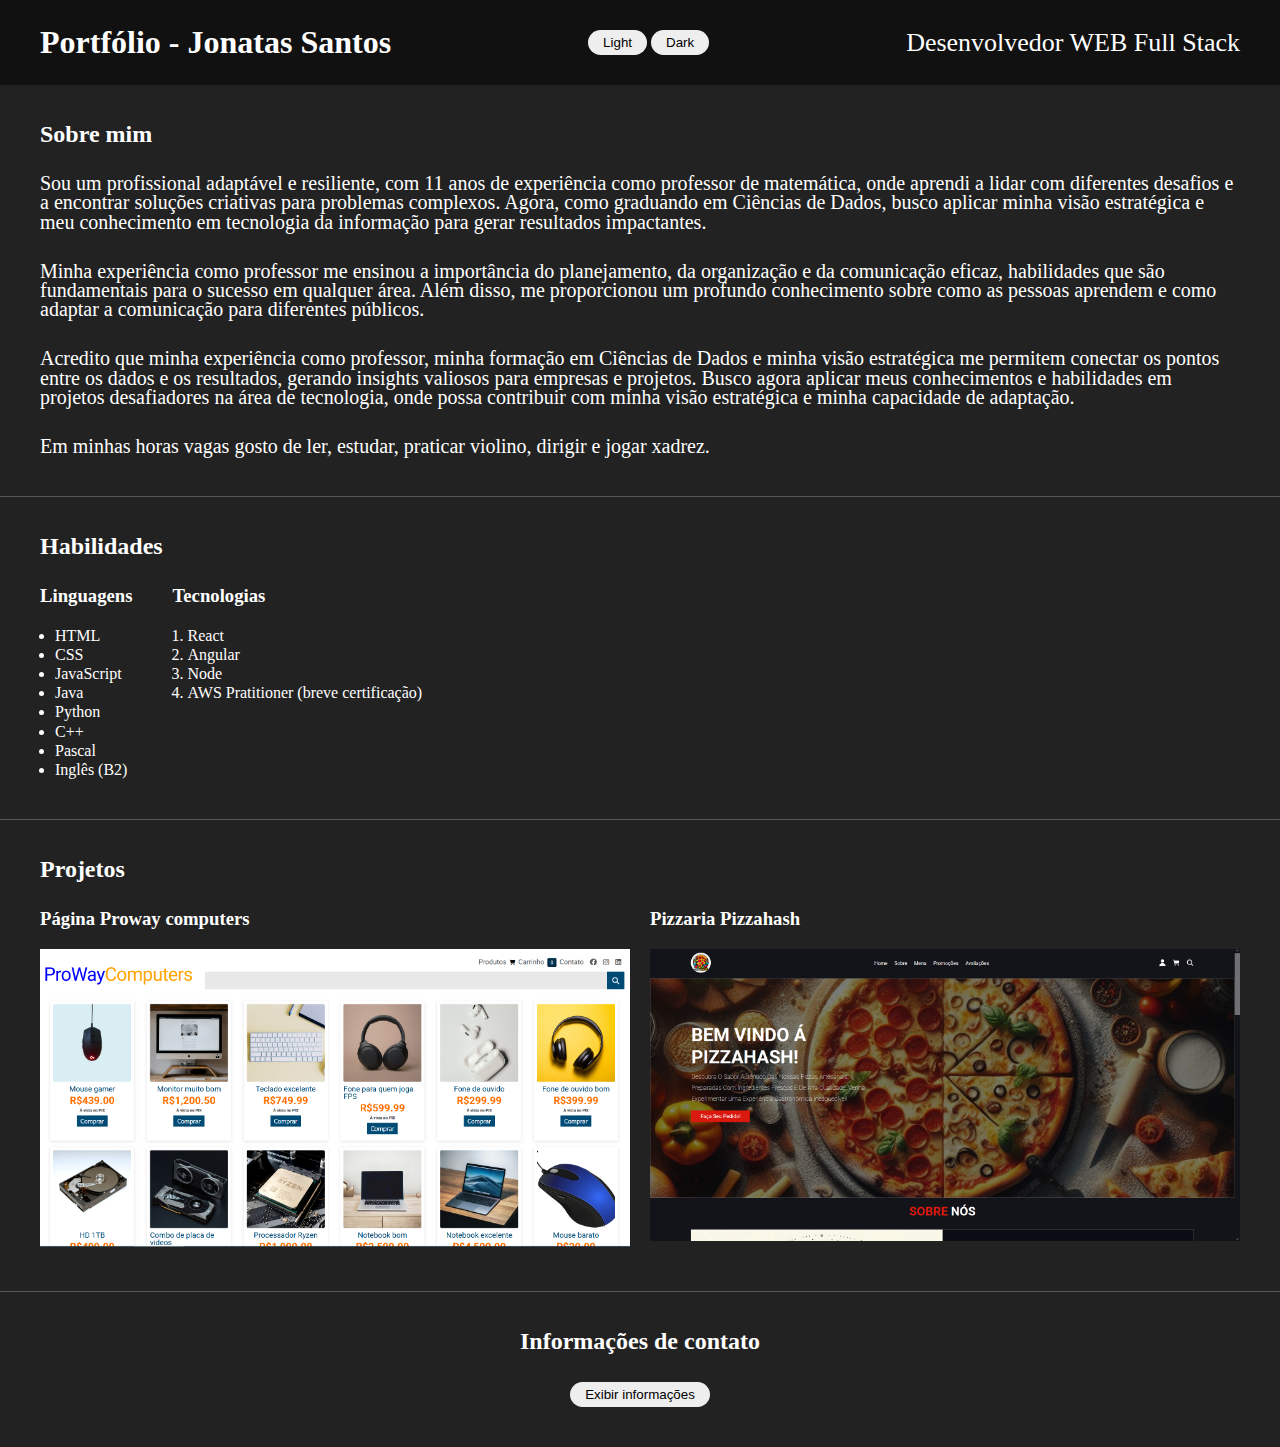
==== index.html @ dd229061 "Inclusão página pizzahash" ====
<!DOCTYPE html>
<html lang="en">
  <head>
    <meta charset="UTF-8" />
    <meta name="viewport" content="width=device-width, initial-scale=1.0" />
    <title>Página de portfólio</title>

    <link rel="stylesheet" href="estilos.css" />

    <!-- <style>
            body{
        background-color: #222; 
        color:white
        }
        header{
            background-color: #111;           
        }
    </style> -->
  </head>
  <body class="">
    <header>
      <h1>Portfólio - Jonatas Santos</h1>

      <div>
        <button class="botao-lihgt">Light</button>
        <button class="botao-dark">Dark</button>
      </div>

      <p class="função">Desenvolvedor WEB Full Stack</p>
    </header>

    <section>
      <h2>Sobre mim</h2>
      <p>
        Sou um profissional adaptável e resiliente, com 11 anos de experiência
        como professor de matemática, onde aprendi a lidar com diferentes
        desafios e a encontrar soluções criativas para problemas complexos.
        Agora, como graduando em Ciências de Dados, busco aplicar minha visão
        estratégica e meu conhecimento em tecnologia da informação para gerar
        resultados impactantes.
      </p>

      <p>
        Minha experiência como professor me ensinou a importância do
        planejamento, da organização e da comunicação eficaz, habilidades que
        são fundamentais para o sucesso em qualquer área. Além disso, me
        proporcionou um profundo conhecimento sobre como as pessoas aprendem e
        como adaptar a comunicação para diferentes públicos.
      </p>

      <p>
        Acredito que minha experiência como professor, minha formação em
        Ciências de Dados e minha visão estratégica me permitem conectar os
        pontos entre os dados e os resultados, gerando insights valiosos para
        empresas e projetos. Busco agora aplicar meus conhecimentos e
        habilidades em projetos desafiadores na área de tecnologia, onde possa
        contribuir com minha visão estratégica e minha capacidade de adaptação.
      </p>

      <p>
        Em minhas horas vagas gosto de ler, estudar, praticar violino, dirigir e
        jogar xadrez.
      </p>
    </section>

    <!-- Seção habilidades -->

    <section>
      <h2>Habilidades</h2>

      <div class="habilidades">
        <div class="habilidade">
          <h3>Linguagens</h3>
          <ul>
            <li>HTML</li>
            <li>CSS</li>
            <li>JavaScript</li>
            <li>Java</li>
            <li>Python</li>
            <li>C++</li>
            <li>Pascal</li>
            <li>Inglês (B2)</li>
          </ul>
        </div>

        <div class="habilidade">
          <h3>Tecnologias</h3>
          <ol>
            <li>React</li>
            <li>Angular</li>
            <li>Node</li>
            <li>AWS Pratitioner (breve certificação)</li>
          </ol>
        </div>
      </div>
    </section>

    <!-- Seção projetos -->
    <section>
      <h2>Projetos</h2>
      <div class="projetos">
        <div class="projeto">
          <h3>Página Proway computers</h3>

          <a target="_blank" href="https://jonatasjs-dev.github.io/proway/"
            ><img
              width="600px"
              src="imagens/proway-computers.png"
              alt="print site proway"
          /></a>
        </div>

        <div class="projeto">
          <h3>Pizzaria Pizzahash</h3>

          <a target="_blank" href="https://jonatasjs-dev.github.io/pizza-hash/"
            ><img
              width="600px"
              src="imagens/pizzaria.png"
              alt="print site pizzaria"
          /></a>
        </div>

        <!-- <div class="projeto">
          <h3>Réplica do site do youtube</h3>
          <img
            width="600px"
            src="../imagens/youtube.png"
            alt="Print do projeto do youtube"
          />
          <a target="_blank" href="https://www.youtube.com/watch?v=Lj-ON3QcFTQ"
            >Clique aqui para acessar</a
          >
        </div> -->
      </div>
    </section>

    <footer>
      <h2>Informações de contato</h2>

      <button class="botao-informacoes">Exibir informações</button>
      <div class="informacoes">
        <p>Email jonatasjs.dev@gmail.com</p>
        <p>Telefone: (11) 96360-2992</p>
        <p>
          <a href="https://jonatasjs-dev.github.io/meu-portfolio/"
            >Site: jonatasjs-dev</a
          >
        </p>
      </div>
    </footer>

    <script src="script.js"></script>
  </body>
</html>
---- estilos.css ----
* {
  margin: 0;
  padding: 0;
  box-sizing: border-box;
}
img {
  max-width: 100%;
}

a {
  color: inherit;
  transition: color 0.2s linear;
}

.light a:hover {
  color: #555;
}

a:hover {
  color: lightblue;
}

button {
  padding: 5px 15px;
  border-radius: 1000px;
  border: none;
  background-color: #eee;
  transition: background-color 0.2s linear;
  cursor: pointer;
}

.light button {
  background-color: #aaa;
  color: white;
}

button:hover {
  background-color: #aaa;
}

.light button:hover {
  background-color: #aaa;
  color: #777;
}

body {
  background-color: #222;
  color: white;
  font-family: "Montserrat";
  line-height: 120%;
}

.light {
  background-color: #eee;
  color: #222;
}

header {
  background-color: #111;
  padding: 30px 40px;
  display: flex;
  justify-content: space-between;
  align-items: center;
}

.light header {
  background-color: #ddd;
}

footer {
  align-items: center;
  text-align: center;
}

section,
footer {
  padding: 40px;
  display: flex;
  flex-direction: column;
  gap: 30px;
}
section {
  border-bottom: 1px solid #555;
}

ol,
ul {
  margin-left: 15px;
}

.função {
  font-size: 26px;
}

.habilidades {
  display: flex;
  gap: 40px;
}

.habilidade {
  display: flex;
  flex-direction: column;
  gap: 20px;
}

.projeto {
  display: flex;
  flex-direction: column;
  gap: 20px;
}
.projetos {
  display: flex;
  gap: 20px;
}

.informacoes {
  display: none;
}

.informacoes.visivel {
  display: block;
}

p {
  font-size: 20px;
}
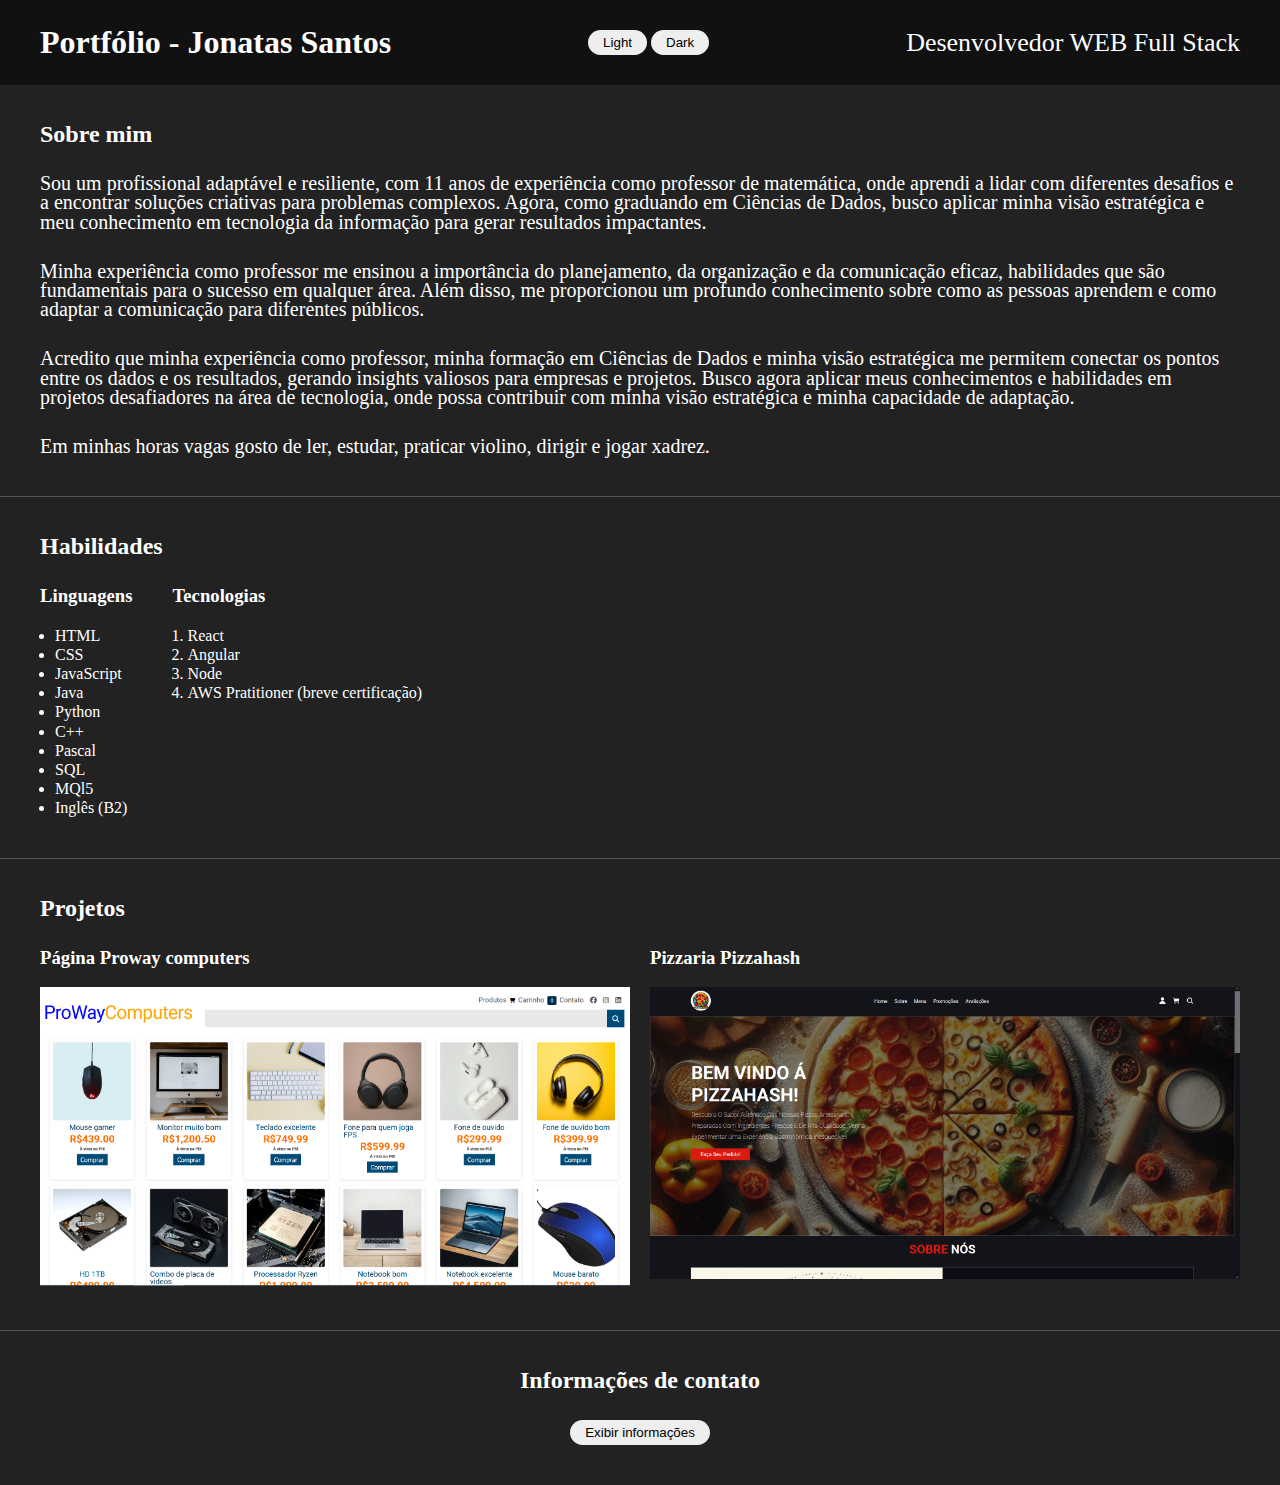
==== commit 860ec4a8: "Atualização linguagens" ====
--- a/index.html
+++ b/index.html
@@ -79,6 +79,8 @@
             <li>Python</li>
             <li>C++</li>
             <li>Pascal</li>
+            <li>SQL</li>
+            <li>MQl5</li>
             <li>Inglês (B2)</li>
           </ul>
         </div>
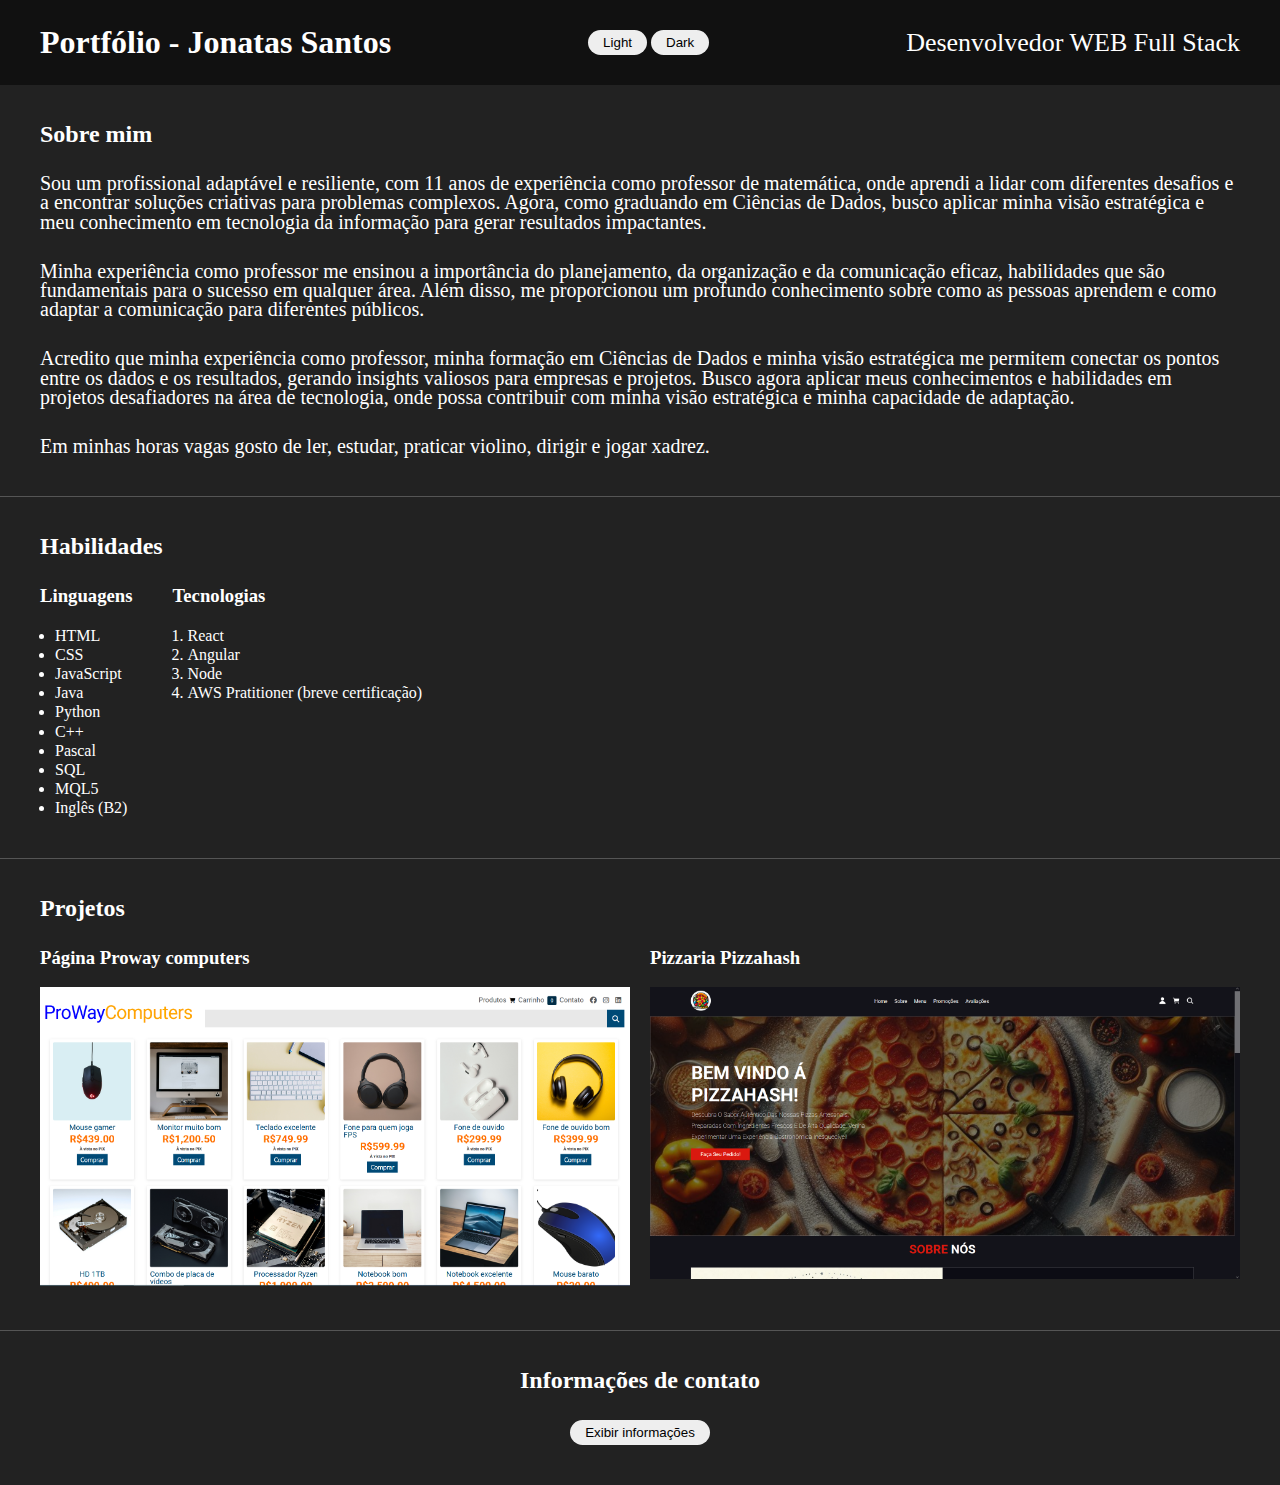
==== commit ff13dd40: "Atualização linguagens" ====
--- a/index.html
+++ b/index.html
@@ -80,7 +80,7 @@
             <li>C++</li>
             <li>Pascal</li>
             <li>SQL</li>
-            <li>MQl5</li>
+            <li>MQL5</li>
             <li>Inglês (B2)</li>
           </ul>
         </div>
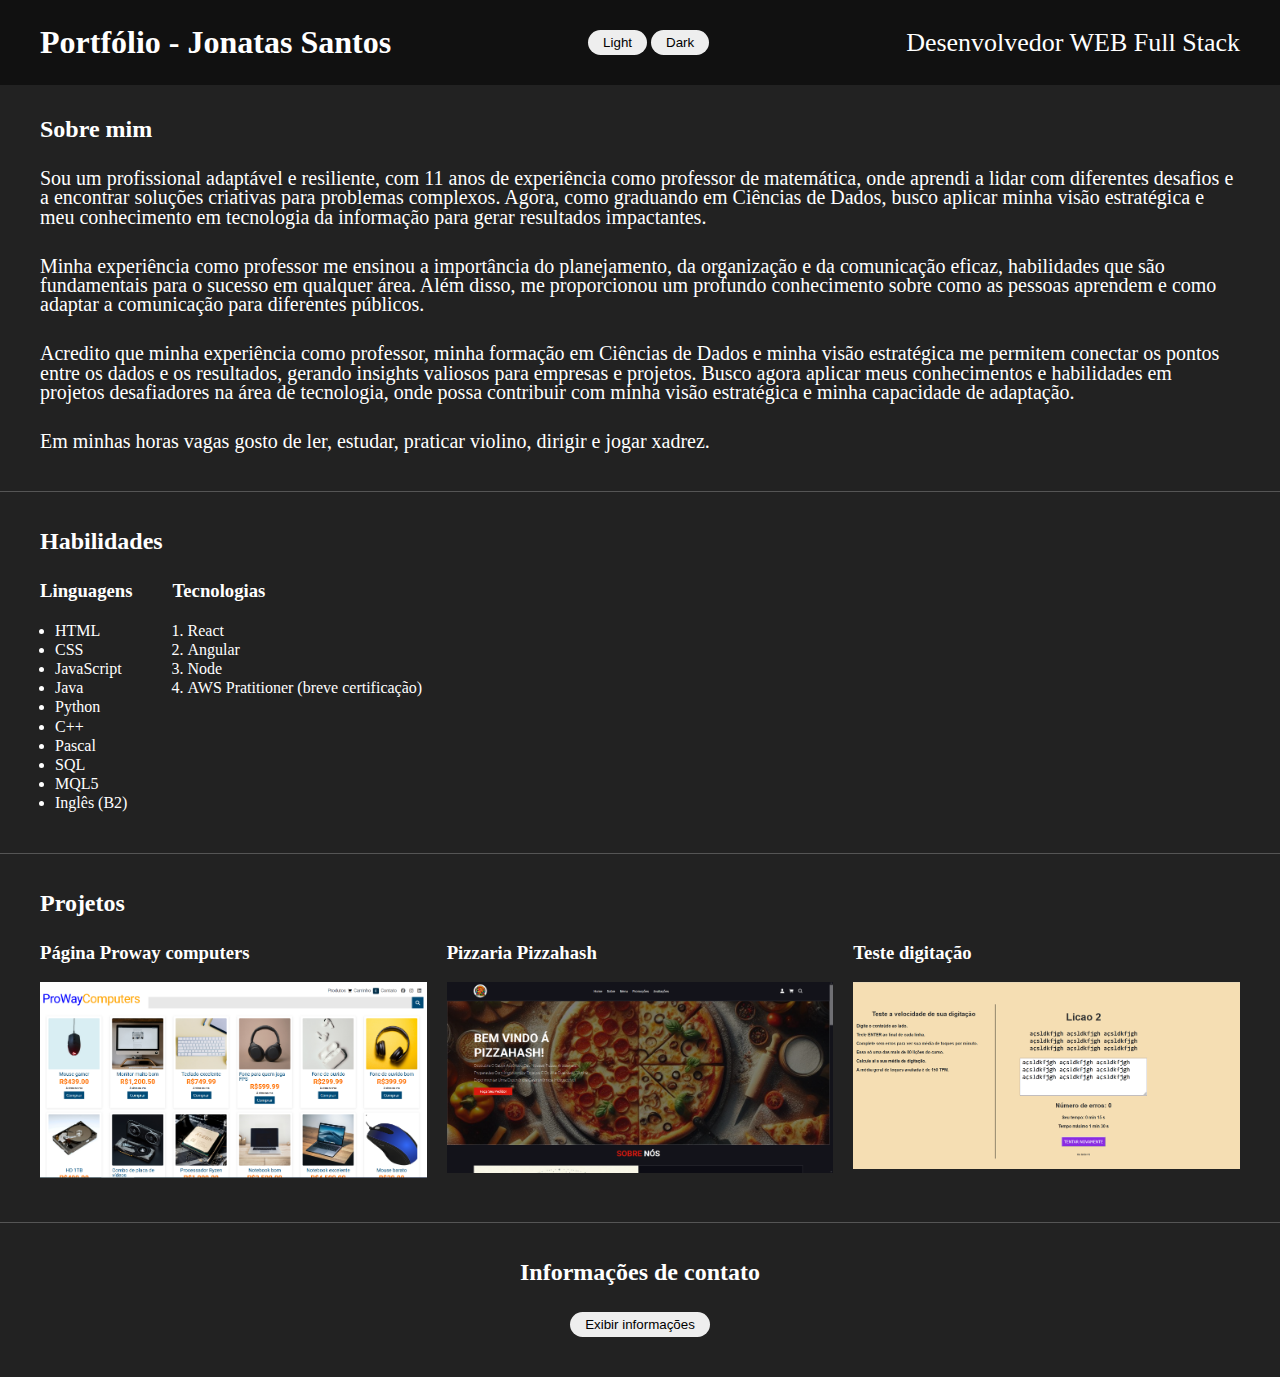
==== commit d4b17084: "inclusão do digitar" ====
--- a/index.html
+++ b/index.html
@@ -28,8 +28,8 @@
 
       <p class="função">Desenvolvedor WEB Full Stack</p>
     </header>
-
-    <section>
+    <!-- Sobre mim -->
+    <section class="sobremim">
       <h2>Sobre mim</h2>
       <p>
         Sou um profissional adaptável e resiliente, com 11 anos de experiência
@@ -123,6 +123,17 @@
           /></a>
         </div>
 
+        <div class="projeto">
+          <h3>Teste digitação</h3>
+
+          <a target="_blank" href="https://jonatasjs-dev.github.io/digitar/"
+            ><img
+              width="600px"
+              src="imagens/projeto3-digitacao.png"
+              alt="teste digitação"
+          /></a>
+        </div>
+
         <!-- <div class="projeto">
           <h3>Réplica do site do youtube</h3>
           <img
--- a/estilos.css
+++ b/estilos.css
@@ -61,10 +61,19 @@
   display: flex;
   justify-content: space-between;
   align-items: center;
+  position: fixed;
+  top: 0;
+  left: 0;
+  right: 0;
+  z-index: 1000;
 }
 
 .light header {
   background-color: #ddd;
+}
+
+.sobremim {
+  margin-top: 5rem;
 }
 
 footer {
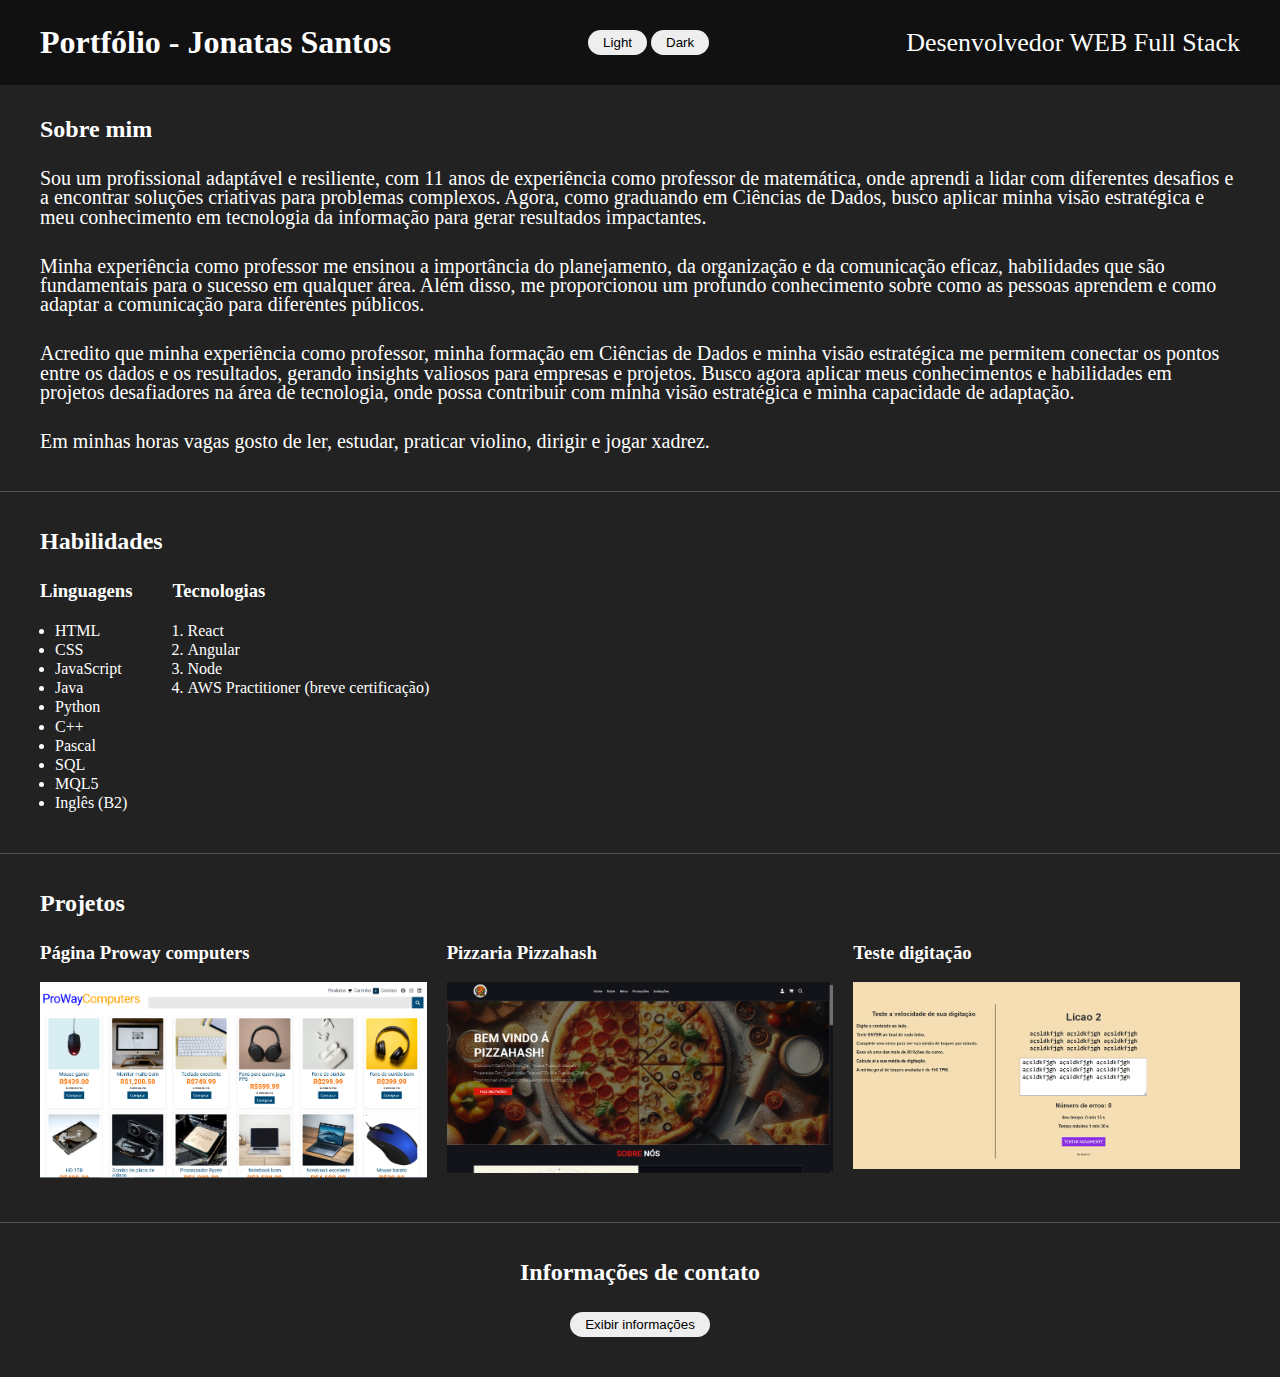
==== commit 0e5e91cb: "mensagem do commit" ====
--- a/index.html
+++ b/index.html
@@ -91,7 +91,7 @@
             <li>React</li>
             <li>Angular</li>
             <li>Node</li>
-            <li>AWS Pratitioner (breve certificação)</li>
+            <li>AWS Practitioner (breve certificação)</li>
           </ol>
         </div>
       </div>
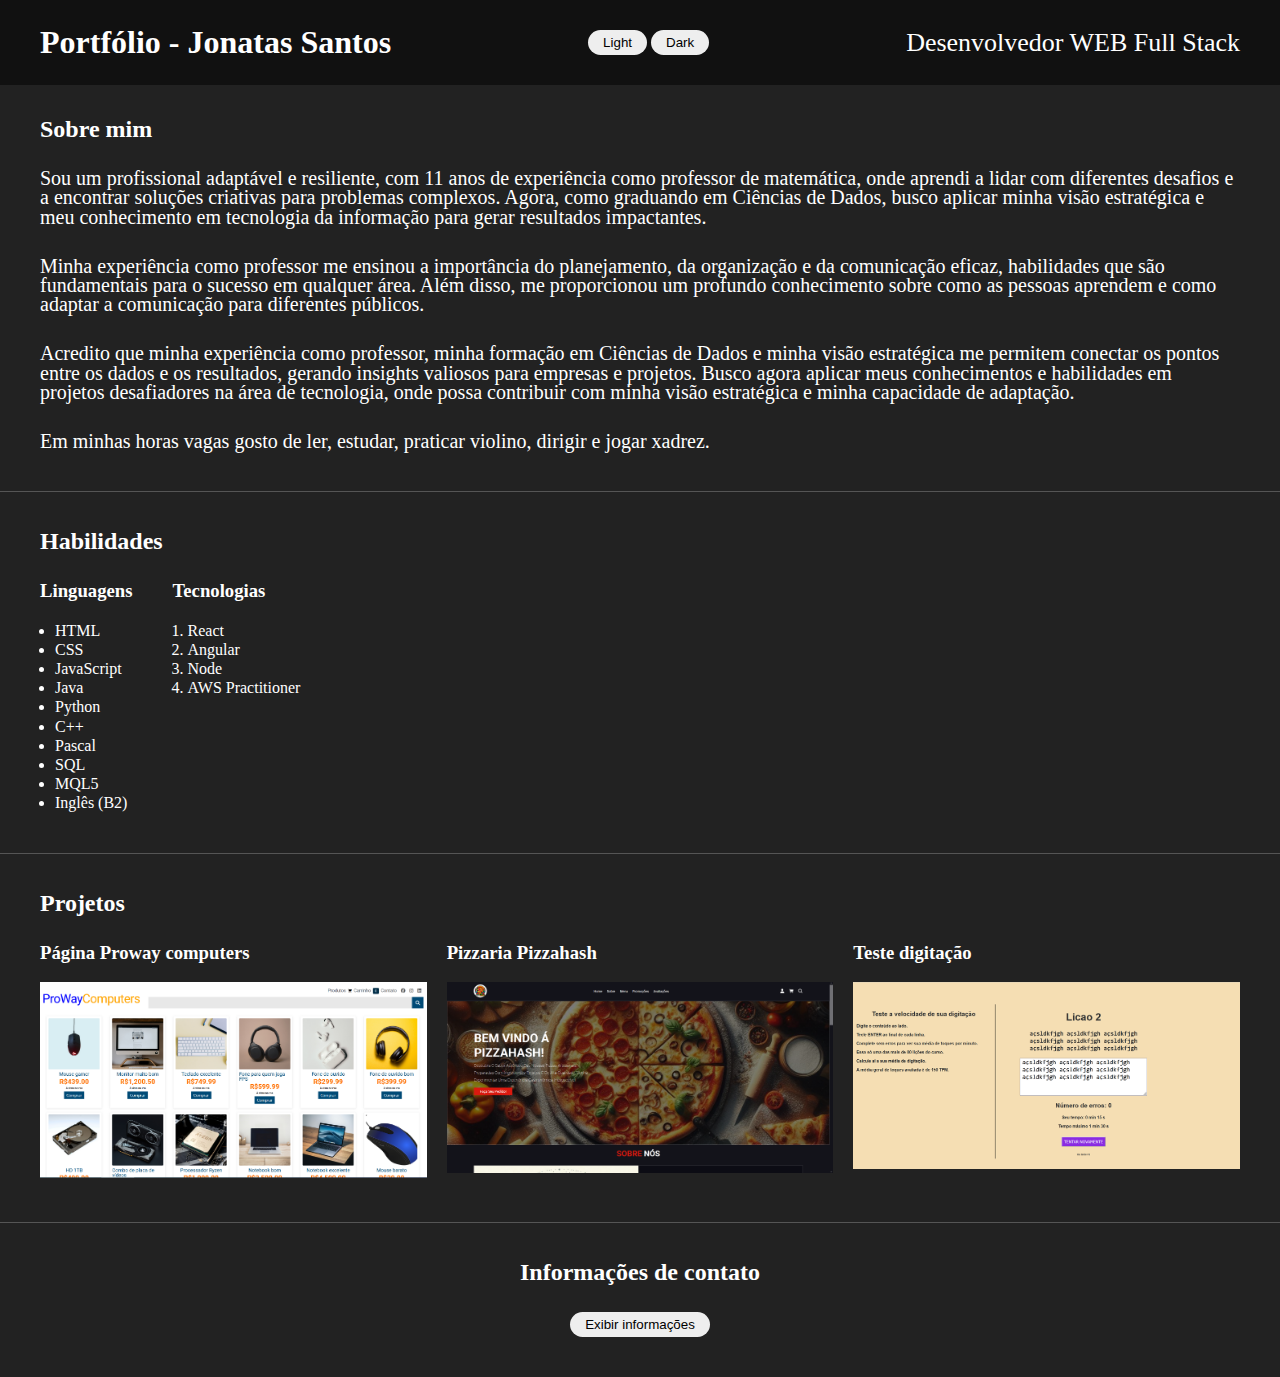
==== commit 63affa4b: "correção" ====
--- a/index.html
+++ b/index.html
@@ -91,7 +91,7 @@
             <li>React</li>
             <li>Angular</li>
             <li>Node</li>
-            <li>AWS Practitioner (breve certificação)</li>
+            <li>AWS Practitioner</li>
           </ol>
         </div>
       </div>
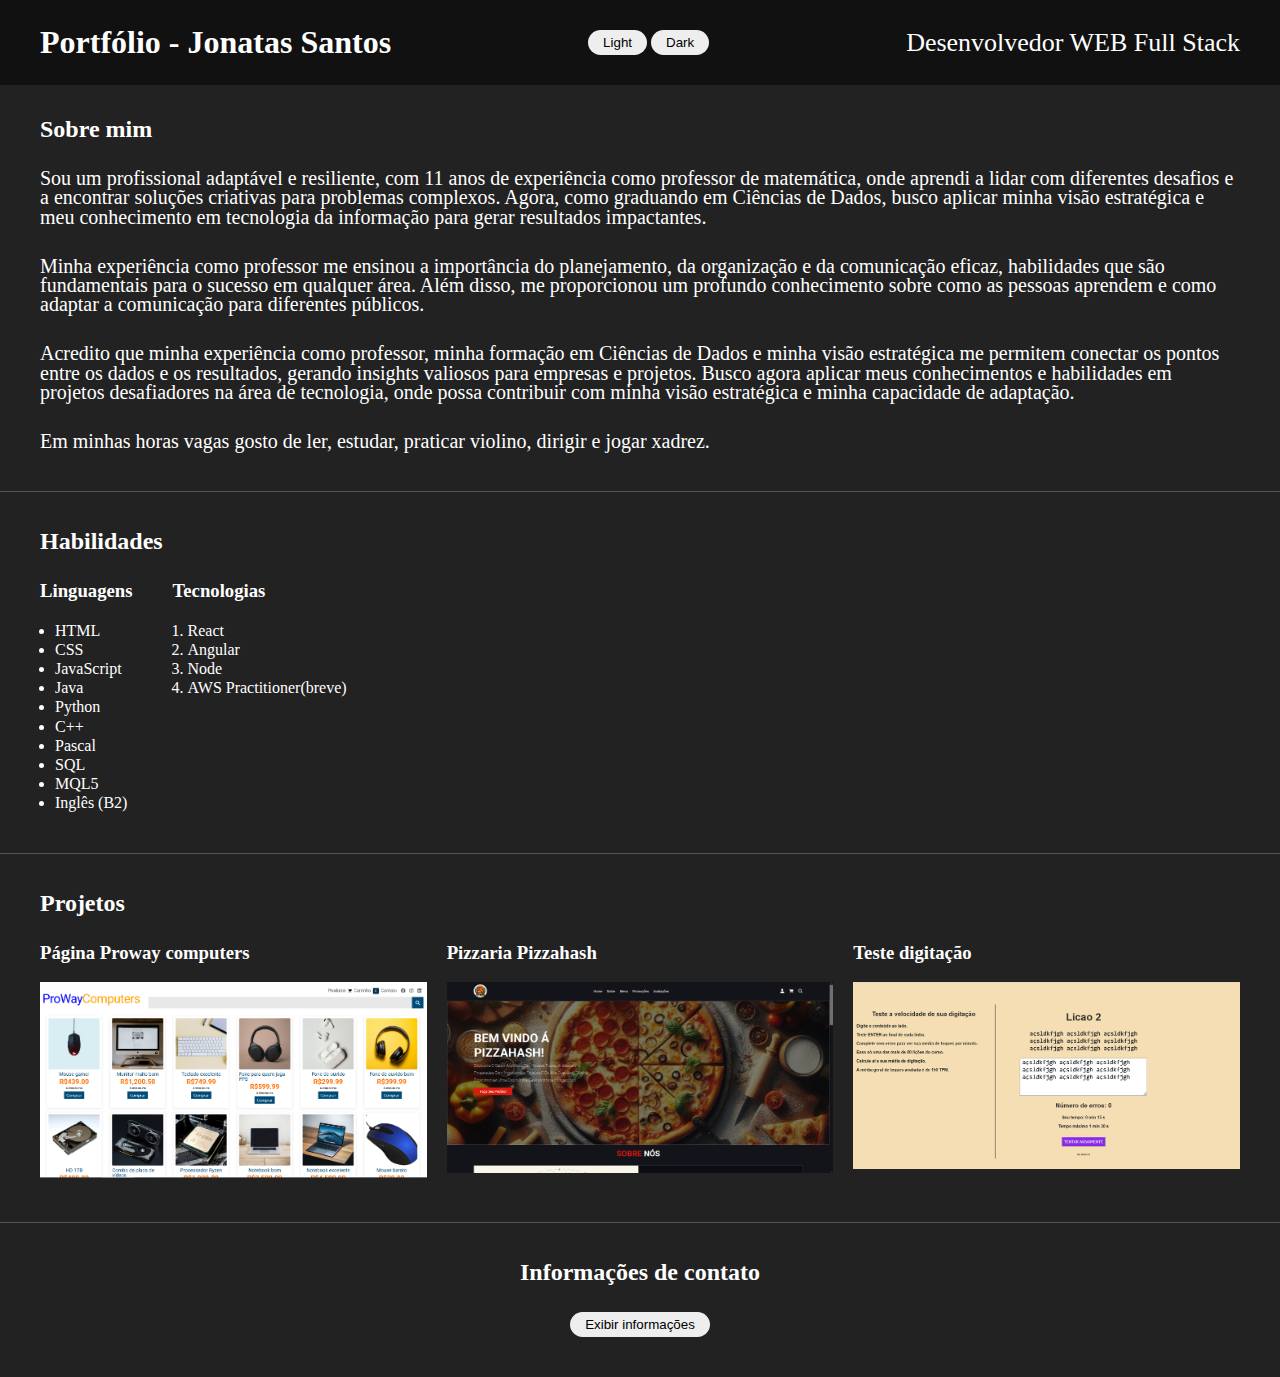
==== commit b183377f: "correção2" ====
--- a/index.html
+++ b/index.html
@@ -91,7 +91,7 @@
             <li>React</li>
             <li>Angular</li>
             <li>Node</li>
-            <li>AWS Practitioner</li>
+            <li>AWS Practitioner(breve)</li>
           </ol>
         </div>
       </div>
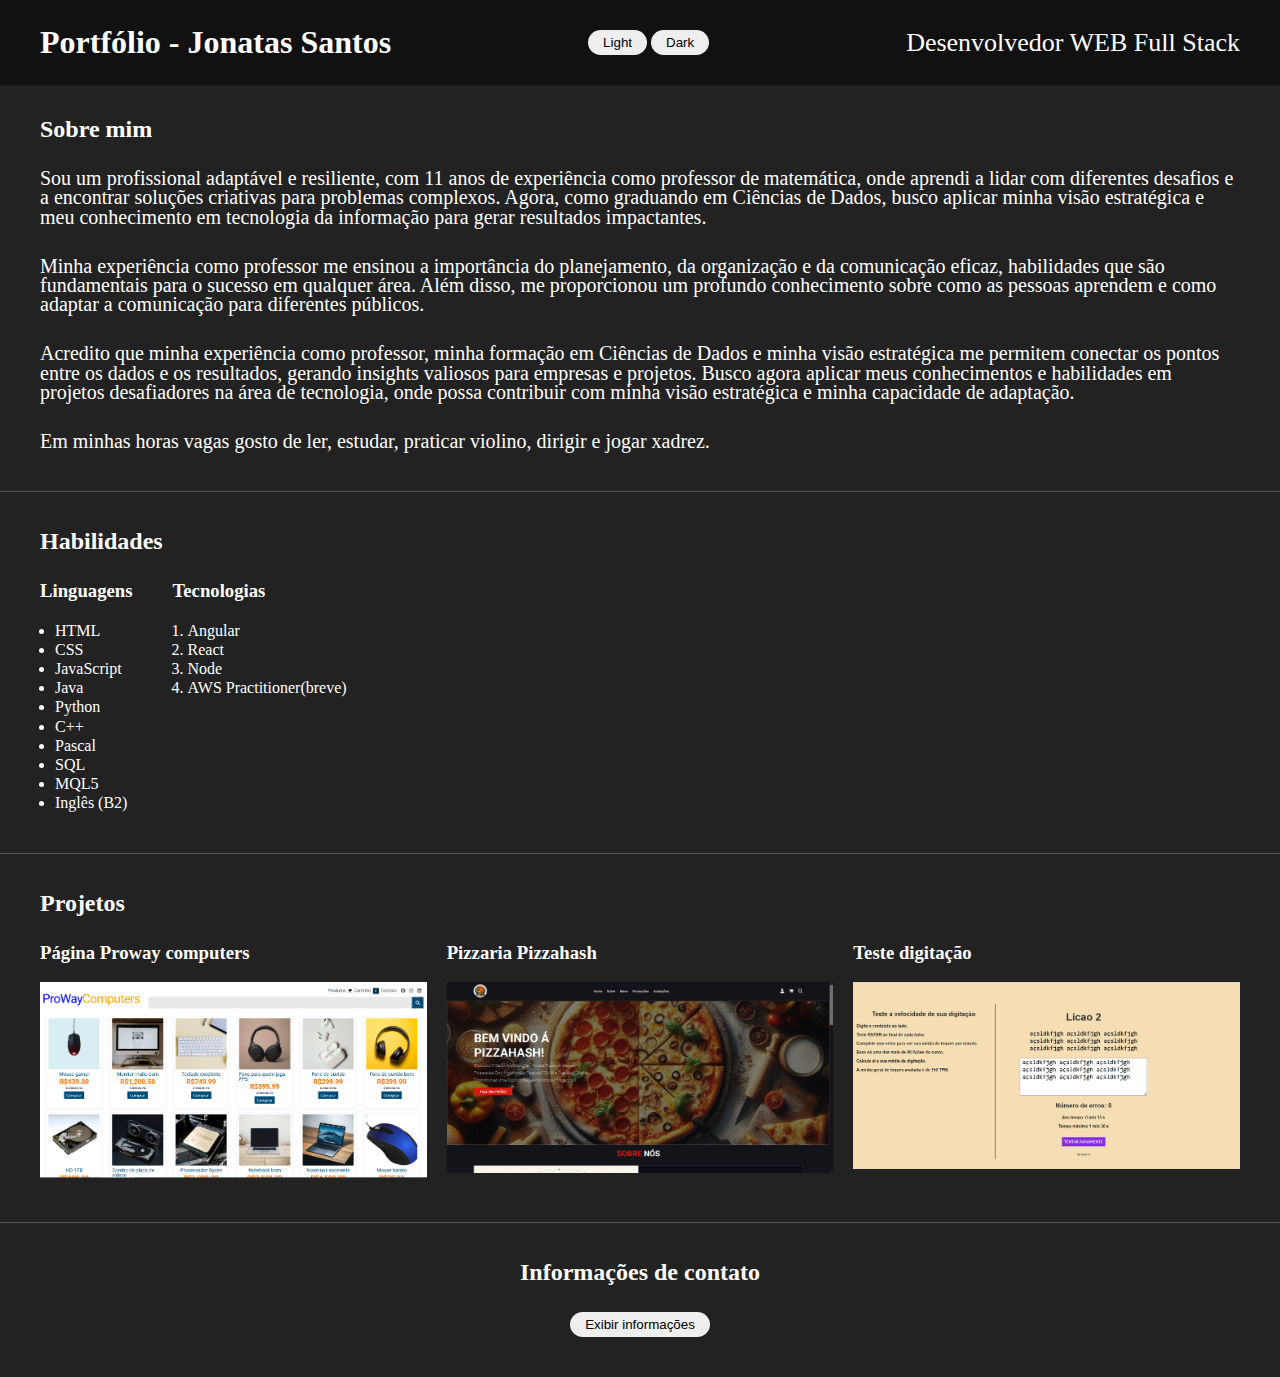
==== commit aef3964a: "correção2" ====
--- a/index.html
+++ b/index.html
@@ -88,8 +88,8 @@
         <div class="habilidade">
           <h3>Tecnologias</h3>
           <ol>
+            <li>Angular</li>
             <li>React</li>
-            <li>Angular</li>
             <li>Node</li>
             <li>AWS Practitioner(breve)</li>
           </ol>
